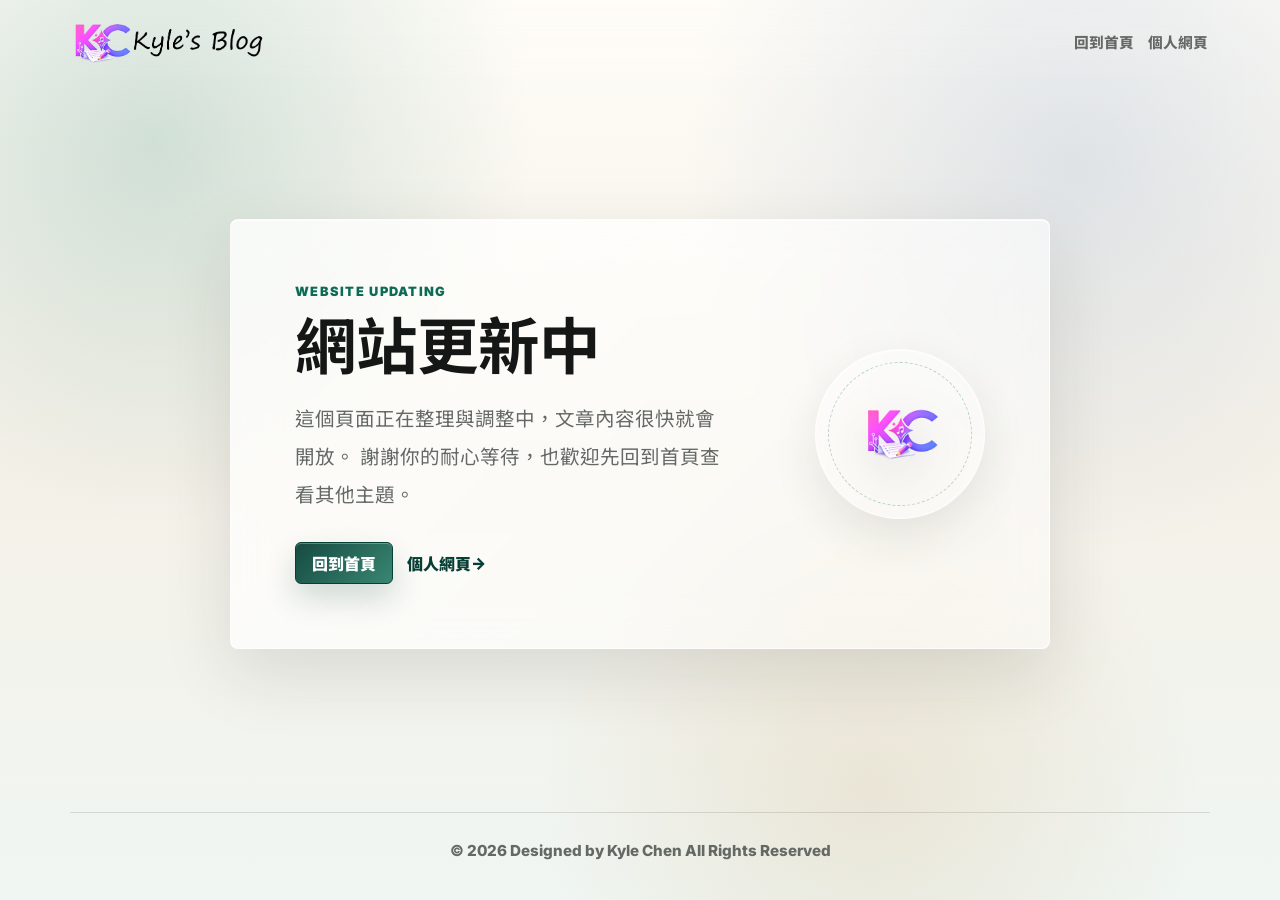
==== updating/index.html @ b83703bd "main" ====
<!doctype html>
<html lang="zh-Hant">
<head>
  <meta charset="UTF-8" />
  <meta name="viewport" content="width=device-width, initial-scale=1.0" />
  <meta name="description" content="Kyle's Blog 正在更新中，文章頁面即將開放。" />
  <title>網頁更新中 | Kyle's Blog</title>
  <link rel="icon" type="image/png" href="../Reference/KC.png" />
  <link rel="apple-touch-icon" href="../Reference/KC.png" />
  <link rel="preconnect" href="https://fonts.googleapis.com" />
  <link rel="preconnect" href="https://fonts.gstatic.com" crossorigin />
  <link href="https://fonts.googleapis.com/css2?family=Inter:wght@500;600;700;800&family=Noto+Sans+TC:wght@400;500;700;800;900&display=swap" rel="stylesheet" />
  <link rel="stylesheet" href="../styles.css" />
</head>
<body class="updating-page">
  <header class="site-header">
    <a class="brand-link" href="../" aria-label="回到文章索引首頁">
      <img src="../Reference/KB-01.png" alt="Kyle 部落格" />
    </a>

    <nav class="site-nav" aria-label="網站導覽">
      <a href="../">回到首頁</a>
      <a href="https://www.kylechen.top/">個人網頁</a>
    </nav>
  </header>

  <main class="updating-main">
    <section class="updating-panel" aria-labelledby="updating-title">
      <div class="updating-copy">
        <p class="eyebrow">Website Updating</p>
        <h1 id="updating-title">網站更新中</h1>
        <p>
          這個頁面正在整理與調整中，文章內容很快就會開放。
          謝謝你的耐心等待，也歡迎先回到首頁查看其他主題。
        </p>

        <div class="updating-actions">
          <a class="medium-link" href="../">回到首頁</a>
          <a class="text-link" href="https://www.kylechen.top/">個人網頁</a>
        </div>
      </div>

      <div class="updating-orbit" aria-hidden="true">
        <img src="../Reference/KC.png" alt="" />
      </div>
    </section>
  </main>

  <footer class="site-footer">
    <p>© 2026 Designed by Kyle Chen All Rights Reserved</p>
  </footer>
</body>
</html>
---- styles.css ----
:root {
  color-scheme: light;
  --bg: #f5f1e8;
  --paper: rgba(255, 253, 248, 0.68);
  --glass: rgba(255, 255, 255, 0.5);
  --glass-strong: rgba(255, 255, 255, 0.72);
  --ink: #151716;
  --muted: #646965;
  --line: rgba(21, 23, 22, 0.13);
  --green: #0d6b55;
  --green-dark: #083f35;
  --blue: #315f9d;
  --amber: #b77820;
  --rose: #9a486a;
  --shadow: 0 24px 70px rgba(34, 37, 34, 0.12);
  font-family: Inter, "Noto Sans TC", system-ui, -apple-system, BlinkMacSystemFont, "Segoe UI", sans-serif;
}

* {
  box-sizing: border-box;
}

html {
  scroll-behavior: smooth;
}

body {
  margin: 0;
  min-height: 100vh;
  background:
    radial-gradient(circle at 12% 16%, rgba(13, 107, 85, 0.18), transparent 28%),
    radial-gradient(circle at 84% 18%, rgba(49, 95, 157, 0.14), transparent 30%),
    radial-gradient(circle at 68% 88%, rgba(183, 120, 32, 0.12), transparent 28%),
    linear-gradient(180deg, rgba(255, 253, 248, 0.94) 0%, rgba(245, 241, 232, 0.88) 52%, rgba(239, 246, 243, 0.9) 100%),
    var(--bg);
  color: var(--ink);
}

a {
  color: inherit;
  text-decoration: none;
}

.site-header,
main,
.site-footer {
  width: min(1140px, calc(100% - 36px));
  margin: 0 auto;
}

.site-header {
  position: sticky;
  top: 0;
  z-index: 10;
  display: flex;
  align-items: center;
  justify-content: space-between;
  gap: 22px;
  padding: 18px 0 12px;
  backdrop-filter: blur(18px);
}

.brand-link {
  display: inline-flex;
  min-width: 0;
}

.brand-link img {
  display: block;
  width: clamp(130px, 16vw, 196px);
  height: auto;
}

.site-nav {
  display: flex;
  align-items: center;
  gap: 10px;
}

.site-nav a {
  position: relative;
  display: inline-flex;
  align-items: center;
  min-height: 32px;
  padding: 0 2px;
  color: var(--muted);
  font-size: 0.92rem;
  font-weight: 800;
  white-space: nowrap;
}

.site-nav a::after {
  content: "";
  position: absolute;
  left: 0;
  right: 0;
  bottom: 2px;
  height: 2px;
  background: var(--green);
  transform: scaleX(0);
  transform-origin: left;
  transition: transform 160ms ease;
}

.site-nav a:hover,
.site-nav a:focus-visible {
  color: var(--green-dark);
}

.site-nav a:hover::after,
.site-nav a:focus-visible::after {
  transform: scaleX(1);
}

main {
  padding: 38px 0 76px;
}

.hero {
  width: 100%;
  min-height: 0;
  margin-top: 18px;
  padding: clamp(34px, 6vw, 58px);
  border: 1px solid rgba(255, 255, 255, 0.6);
  border-radius: 8px;
  background:
    linear-gradient(135deg, rgba(255, 255, 255, 0.66), rgba(255, 255, 255, 0.28)),
    rgba(255, 255, 255, 0.26);
  box-shadow: var(--shadow), inset 0 1px 0 rgba(255, 255, 255, 0.76);
  backdrop-filter: blur(22px) saturate(1.25);
}

.eyebrow {
  margin: 0 0 14px;
  color: var(--green);
  font-size: 0.8rem;
  font-weight: 900;
  letter-spacing: 0.1em;
  text-transform: uppercase;
}

h1,
h2,
h3,
p {
  margin-top: 0;
}

h1 {
  max-width: 980px;
  margin-bottom: 18px;
  font-size: clamp(2.35rem, 4.8vw, 4.4rem);
  line-height: 1.12;
  letter-spacing: 0;
}

.hero__text p {
  max-width: 860px;
  margin-bottom: 0;
  color: var(--muted);
  font-size: clamp(1.06rem, 1.55vw, 1.22rem);
  line-height: 1.95;
}

.archive {
  padding-top: 34px;
}

.archive-heading {
  display: flex;
  align-items: end;
  justify-content: space-between;
  gap: 24px;
  margin-bottom: 18px;
}

.archive-heading h2 {
  margin-bottom: 0;
  font-size: clamp(2rem, 3.5vw, 3rem);
  line-height: 1.2;
}

.medium-link {
  display: inline-flex;
  align-items: center;
  justify-content: center;
  min-height: 42px;
  padding: 0 16px;
  border: 1px solid var(--green-dark);
  border-radius: 6px;
  background: linear-gradient(135deg, rgba(8, 63, 53, 0.94), rgba(13, 107, 85, 0.82));
  color: #fff;
  box-shadow: 0 14px 30px rgba(8, 63, 53, 0.18), inset 0 1px 0 rgba(255, 255, 255, 0.3);
  font-weight: 900;
  white-space: nowrap;
}

.medium-link:hover,
.medium-link:focus-visible {
  background: var(--green);
  border-color: var(--green);
}

.article-board {
  display: grid;
  grid-template-columns: repeat(2, minmax(0, 1fr));
  gap: 14px;
}

.article-card {
  position: relative;
  display: flex;
  flex-direction: column;
  min-height: 245px;
  padding: 24px;
  overflow: hidden;
  border: 1px solid rgba(255, 255, 255, 0.58);
  border-radius: 8px;
  background:
    linear-gradient(145deg, rgba(255, 255, 255, 0.72), rgba(255, 255, 255, 0.32)),
    var(--paper);
  box-shadow: 0 18px 50px rgba(34, 37, 34, 0.09), inset 0 1px 0 rgba(255, 255, 255, 0.78);
  backdrop-filter: blur(20px) saturate(1.2);
  transition: transform 170ms ease, box-shadow 170ms ease, border-color 170ms ease;
}

.article-card::before {
  content: "";
  position: absolute;
  inset: 0 0 auto 0;
  height: 7px;
  background: linear-gradient(90deg, rgba(13, 107, 85, 0.92), rgba(13, 107, 85, 0.38));
}

.article-card:hover,
.article-card:focus-visible {
  transform: translateY(-5px);
  border-color: rgba(13, 107, 85, 0.34);
  box-shadow: 0 28px 70px rgba(34, 37, 34, 0.14);
}

.article-card::after {
  content: "";
  position: absolute;
  right: -46px;
  bottom: -56px;
  width: 150px;
  height: 150px;
  border-radius: 50%;
  background: rgba(13, 107, 85, 0.09);
  filter: blur(4px);
  pointer-events: none;
}

.theme-master::before {
  background: linear-gradient(90deg, rgba(49, 95, 157, 0.92), rgba(49, 95, 157, 0.34));
}

.theme-internship::before {
  background: linear-gradient(90deg, rgba(183, 120, 32, 0.94), rgba(183, 120, 32, 0.34));
}

.theme-volunteer::before {
  background: linear-gradient(90deg, rgba(154, 72, 106, 0.94), rgba(154, 72, 106, 0.34));
}

.article-card__theme {
  position: relative;
  z-index: 1;
  width: fit-content;
  margin-bottom: 22px;
  padding: 6px 10px;
  border: 1px solid var(--line);
  border-radius: 6px;
  color: var(--green-dark);
  font-size: 0.86rem;
  font-weight: 900;
}

.article-card__icon {
  position: relative;
  z-index: 1;
  display: inline-flex;
  align-items: center;
  justify-content: center;
  width: 48px;
  height: 48px;
  margin-bottom: 16px;
  border: 1px solid rgba(255, 255, 255, 0.68);
  border-radius: 8px;
  background: rgba(255, 255, 255, 0.42);
  color: var(--green-dark);
  box-shadow: inset 0 1px 0 rgba(255, 255, 255, 0.74), 0 12px 28px rgba(34, 37, 34, 0.08);
}

.article-card__icon svg {
  width: 25px;
  height: 25px;
  fill: none;
  stroke: currentColor;
  stroke-width: 1.8;
  stroke-linecap: round;
  stroke-linejoin: round;
}

.theme-master .article-card__theme {
  color: var(--blue);
}

.theme-master .article-card__icon {
  color: var(--blue);
}

.theme-internship .article-card__theme {
  color: var(--amber);
}

.theme-internship .article-card__icon {
  color: var(--amber);
}

.theme-volunteer .article-card__theme {
  color: var(--rose);
}

.theme-volunteer .article-card__icon {
  color: var(--rose);
}

.article-card h3 {
  position: relative;
  z-index: 1;
  margin-bottom: 14px;
  font-size: 1.45rem;
  line-height: 1.38;
}

.article-card p {
  position: relative;
  z-index: 1;
  margin-bottom: 24px;
  color: var(--muted);
  line-height: 1.82;
}

.article-card__action {
  position: relative;
  z-index: 1;
  margin-top: auto;
  color: var(--green-dark);
  font-weight: 900;
}

.article-card__action::after {
  content: " →";
}

.site-footer {
  text-align: center;
  padding: 28px 0 40px;
  border-top: 1px solid var(--line);
  color: var(--muted);
  font-size: 0.95rem;
  font-weight: 800;
}

.site-footer p {
  margin-bottom: 0;
}

.updating-page {
  display: flex;
  min-height: 100vh;
  flex-direction: column;
}

.updating-main {
  display: grid;
  flex: 1;
  place-items: center;
  padding: 56px 0 76px;
}

.updating-panel {
  position: relative;
  display: grid;
  grid-template-columns: minmax(0, 1fr) clamp(130px, 20vw, 190px);
  gap: clamp(28px, 6vw, 70px);
  align-items: center;
  width: min(820px, 100%);
  overflow: hidden;
  padding: clamp(34px, 6vw, 64px);
  border: 1px solid rgba(255, 255, 255, 0.62);
  border-radius: 8px;
  background:
    linear-gradient(135deg, rgba(255, 255, 255, 0.72), rgba(255, 255, 255, 0.3)),
    rgba(255, 255, 255, 0.26);
  box-shadow: var(--shadow), inset 0 1px 0 rgba(255, 255, 255, 0.78);
  backdrop-filter: blur(22px) saturate(1.25);
}

.updating-panel h1 {
  max-width: 560px;
  margin-bottom: 18px;
}

.updating-copy {
  min-width: 0;
  position: relative;
  z-index: 1;
}

.updating-copy > p:not(.eyebrow) {
  max-width: 600px;
  margin-bottom: 28px;
  color: var(--muted);
  font-size: clamp(1.06rem, 1.55vw, 1.22rem);
  line-height: 1.95;
}

.updating-orbit {
  position: relative;
  justify-self: end;
  display: grid;
  width: clamp(96px, 18vw, 170px);
  aspect-ratio: 1;
  place-items: center;
  border: 1px solid rgba(255, 255, 255, 0.66);
  border-radius: 50%;
  background: rgba(255, 255, 255, 0.32);
  box-shadow: inset 0 1px 0 rgba(255, 255, 255, 0.72), 0 18px 46px rgba(34, 37, 34, 0.1);
}

.updating-orbit::before {
  content: "";
  position: absolute;
  inset: 12px;
  border: 1px dashed rgba(13, 107, 85, 0.28);
  border-radius: 50%;
}

.updating-orbit img {
  width: 58%;
  filter: drop-shadow(0 16px 24px rgba(34, 37, 34, 0.14));
}

.updating-actions {
  position: relative;
  z-index: 1;
  display: flex;
  flex-wrap: wrap;
  gap: 14px;
}

.text-link {
  display: inline-flex;
  align-items: center;
  min-height: 42px;
  color: var(--green-dark);
  font-weight: 900;
}

.text-link::after {
  content: " →";
}

.text-link:hover,
.text-link:focus-visible {
  color: var(--green);
}

@media (max-width: 980px) {
}

@media (max-width: 700px) {
  .site-header,
  main,
  .site-footer {
    width: min(100% - 28px, 1140px);
  }

  .site-header {
    align-items: flex-start;
    gap: 12px;
  }

  .brand-link img {
    width: clamp(106px, 34vw, 140px);
  }

  .site-nav {
    flex-wrap: wrap;
    justify-content: flex-end;
    gap: 8px 14px;
  }

  .site-nav a {
    min-height: 30px;
    font-size: 0.82rem;
  }

  main {
    padding-top: 20px;
  }

  h1 {
    font-size: clamp(2.15rem, 10vw, 3.3rem);
  }

  .archive-heading {
    display: block;
  }

  .medium-link {
    margin-top: 16px;
  }

  .article-board {
    grid-template-columns: 1fr;
  }

  .article-card {
    min-height: 260px;
  }

  .article-card__theme {
    margin-bottom: 28px;
  }

  .updating-orbit {
    justify-self: start;
    margin-bottom: 24px;
  }

  .updating-panel {
    grid-template-columns: 1fr;
  }

}
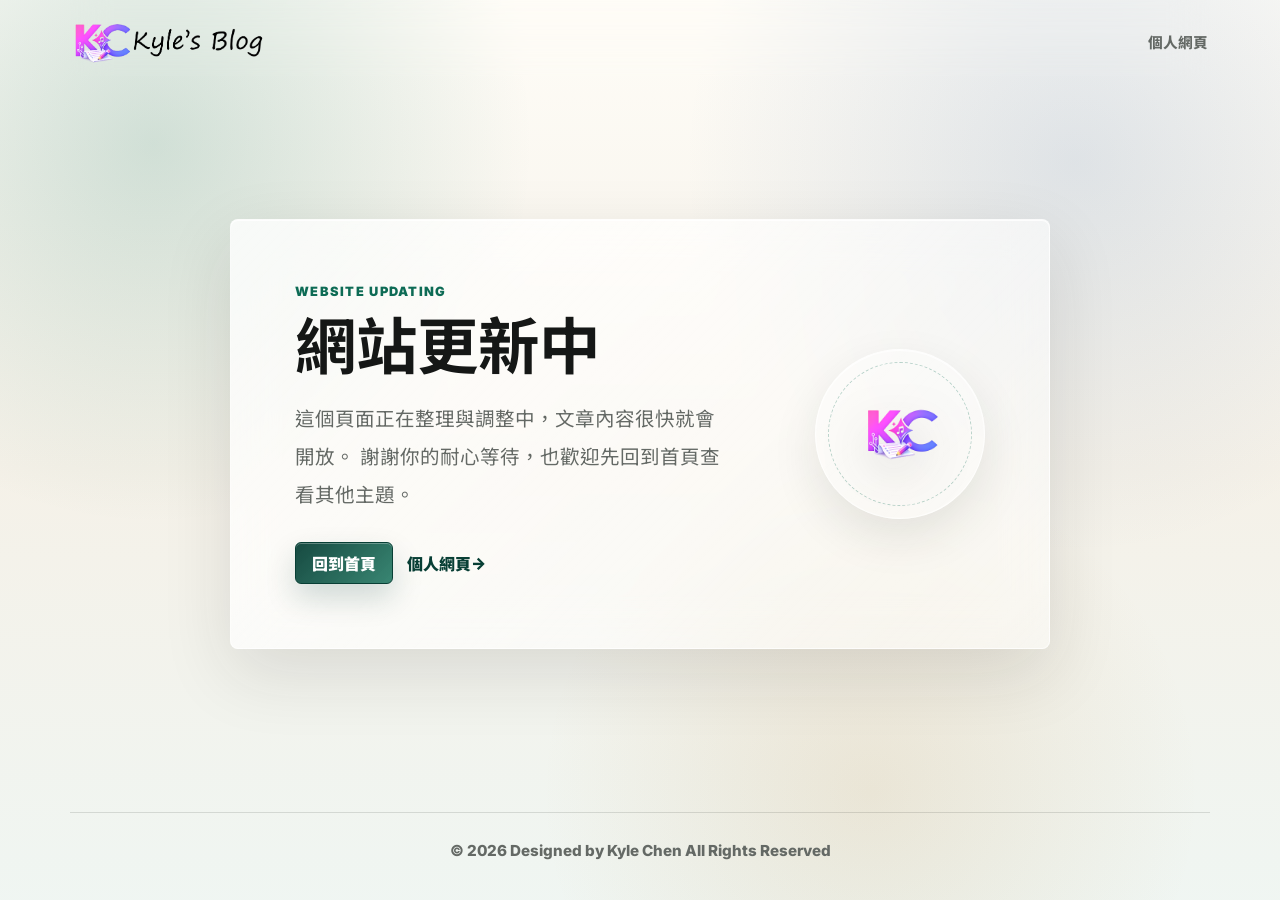
==== commit 46b8f77c: "Merge branch 'main' of https://github.com/kylechen357/kyleblog.github.io" ====
--- a/updating/index.html
+++ b/updating/index.html
@@ -19,7 +19,6 @@
     </a>
 
     <nav class="site-nav" aria-label="網站導覽">
-      <a href="../">回到首頁</a>
       <a href="https://www.kylechen.top/">個人網頁</a>
     </nav>
   </header>
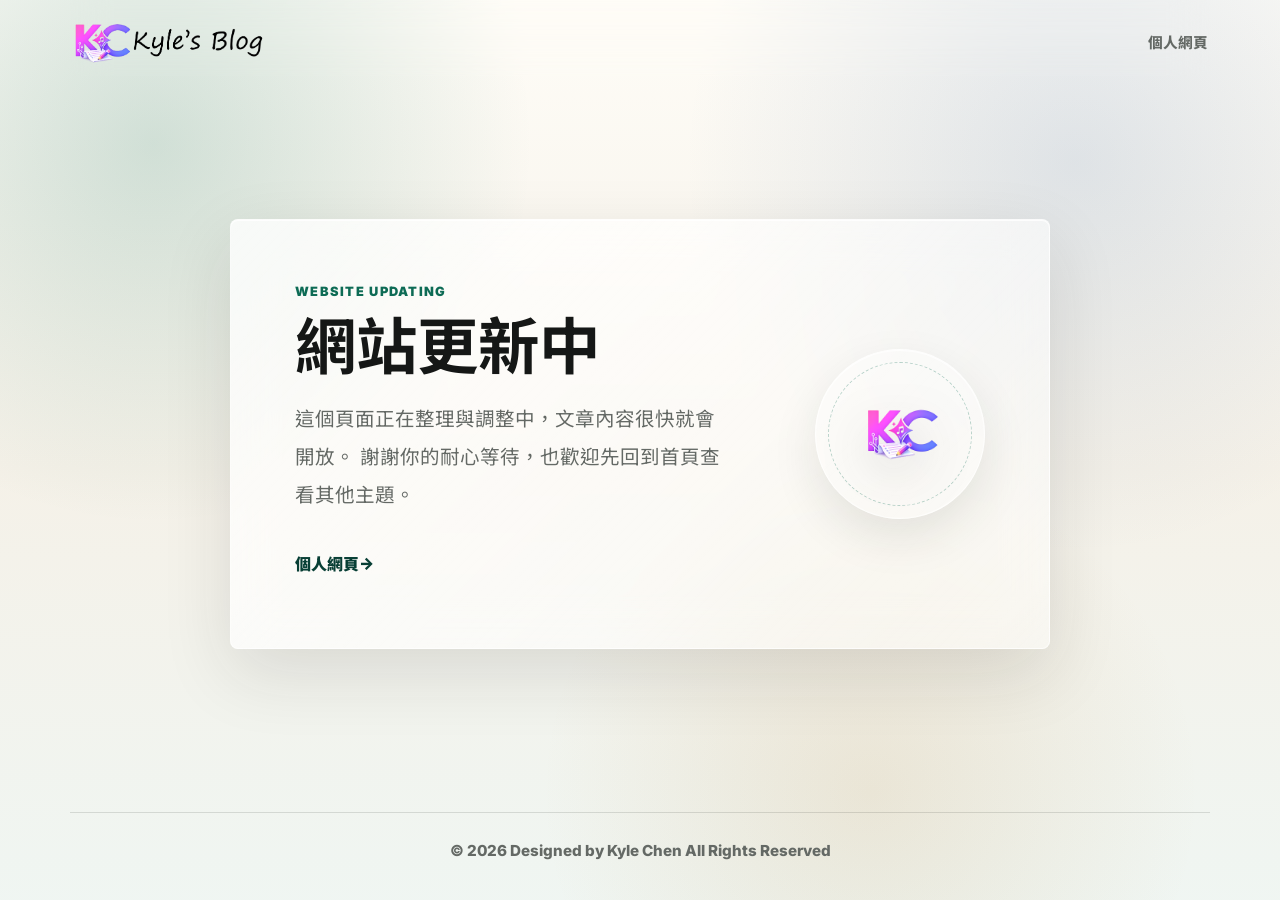
==== commit 416dbf13: "main" ====
--- a/updating/index.html
+++ b/updating/index.html
@@ -34,7 +34,6 @@
         </p>
 
         <div class="updating-actions">
-          <a class="medium-link" href="../">回到首頁</a>
           <a class="text-link" href="https://www.kylechen.top/">個人網頁</a>
         </div>
       </div>
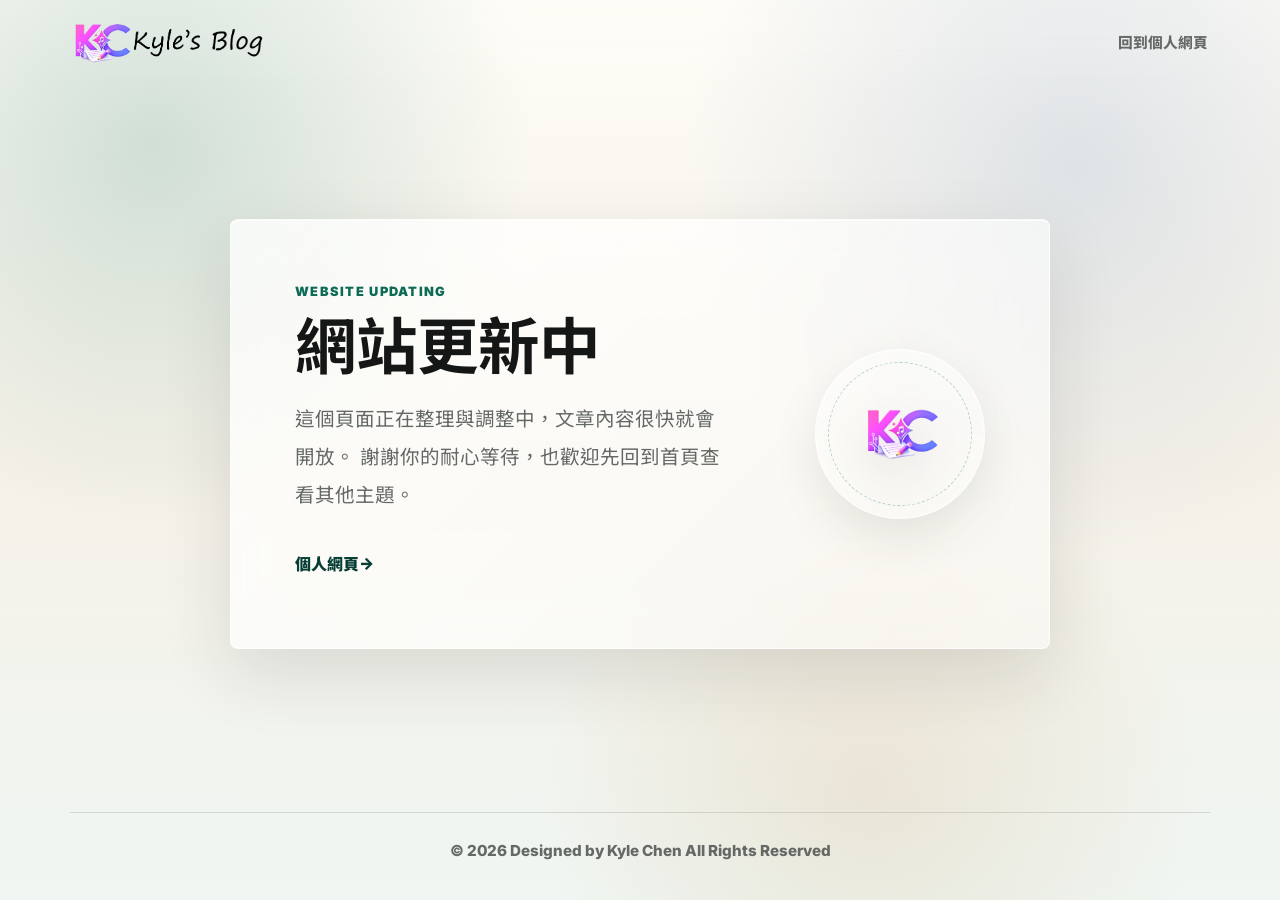
==== commit 9ebfaa6b: "main" ====
--- a/updating/index.html
+++ b/updating/index.html
@@ -19,7 +19,7 @@
     </a>
 
     <nav class="site-nav" aria-label="網站導覽">
-      <a href="https://www.kylechen.top/">個人網頁</a>
+      <a href="https://www.kylechen.top/">回到個人網頁</a>
     </nav>
   </header>
 
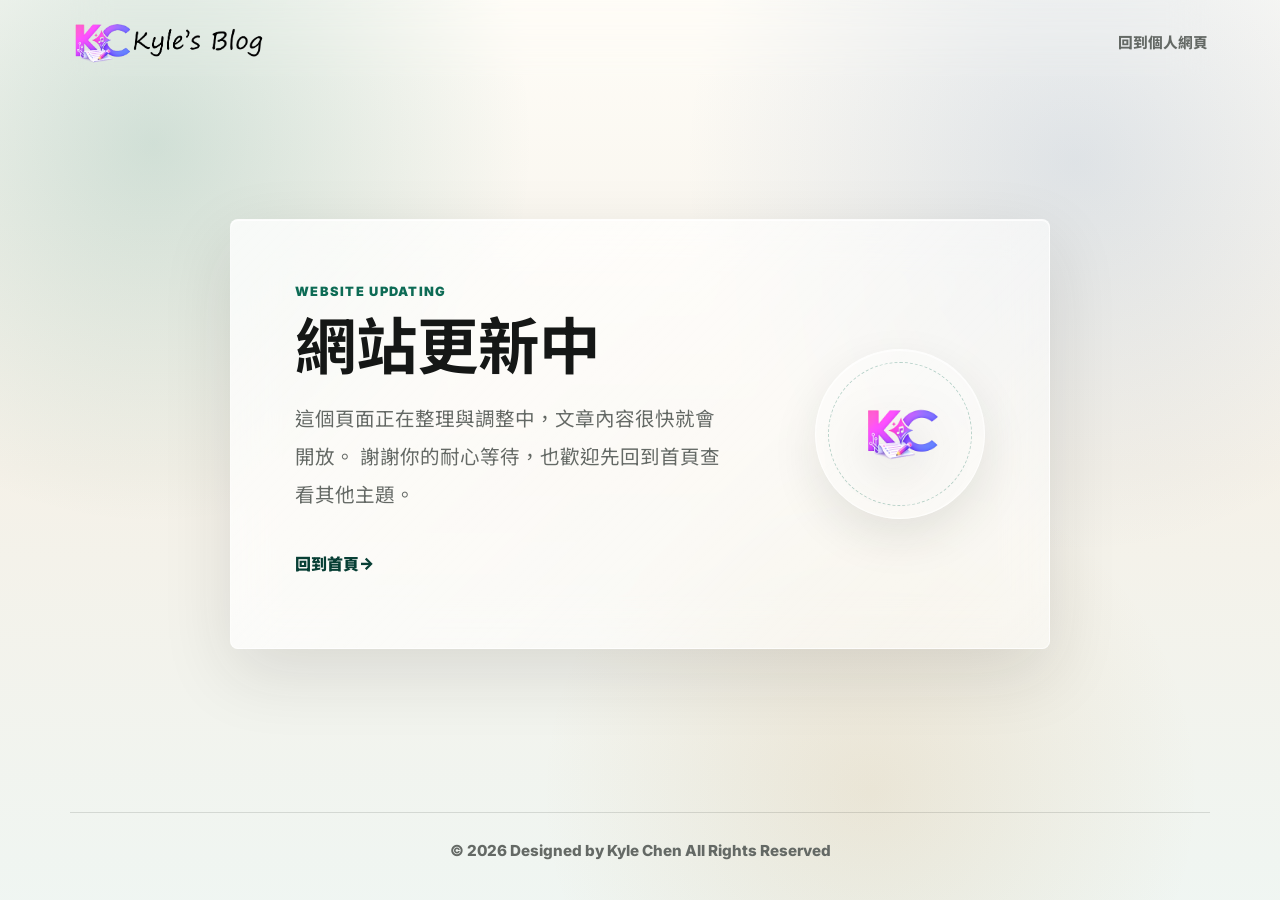
==== commit 2c42f175: "main" ====
--- a/updating/index.html
+++ b/updating/index.html
@@ -34,7 +34,7 @@
         </p>
 
         <div class="updating-actions">
-          <a class="text-link" href="https://www.kylechen.top/">個人網頁</a>
+          <a class="text-link" href="../">回到首頁</a>
         </div>
       </div>
 
